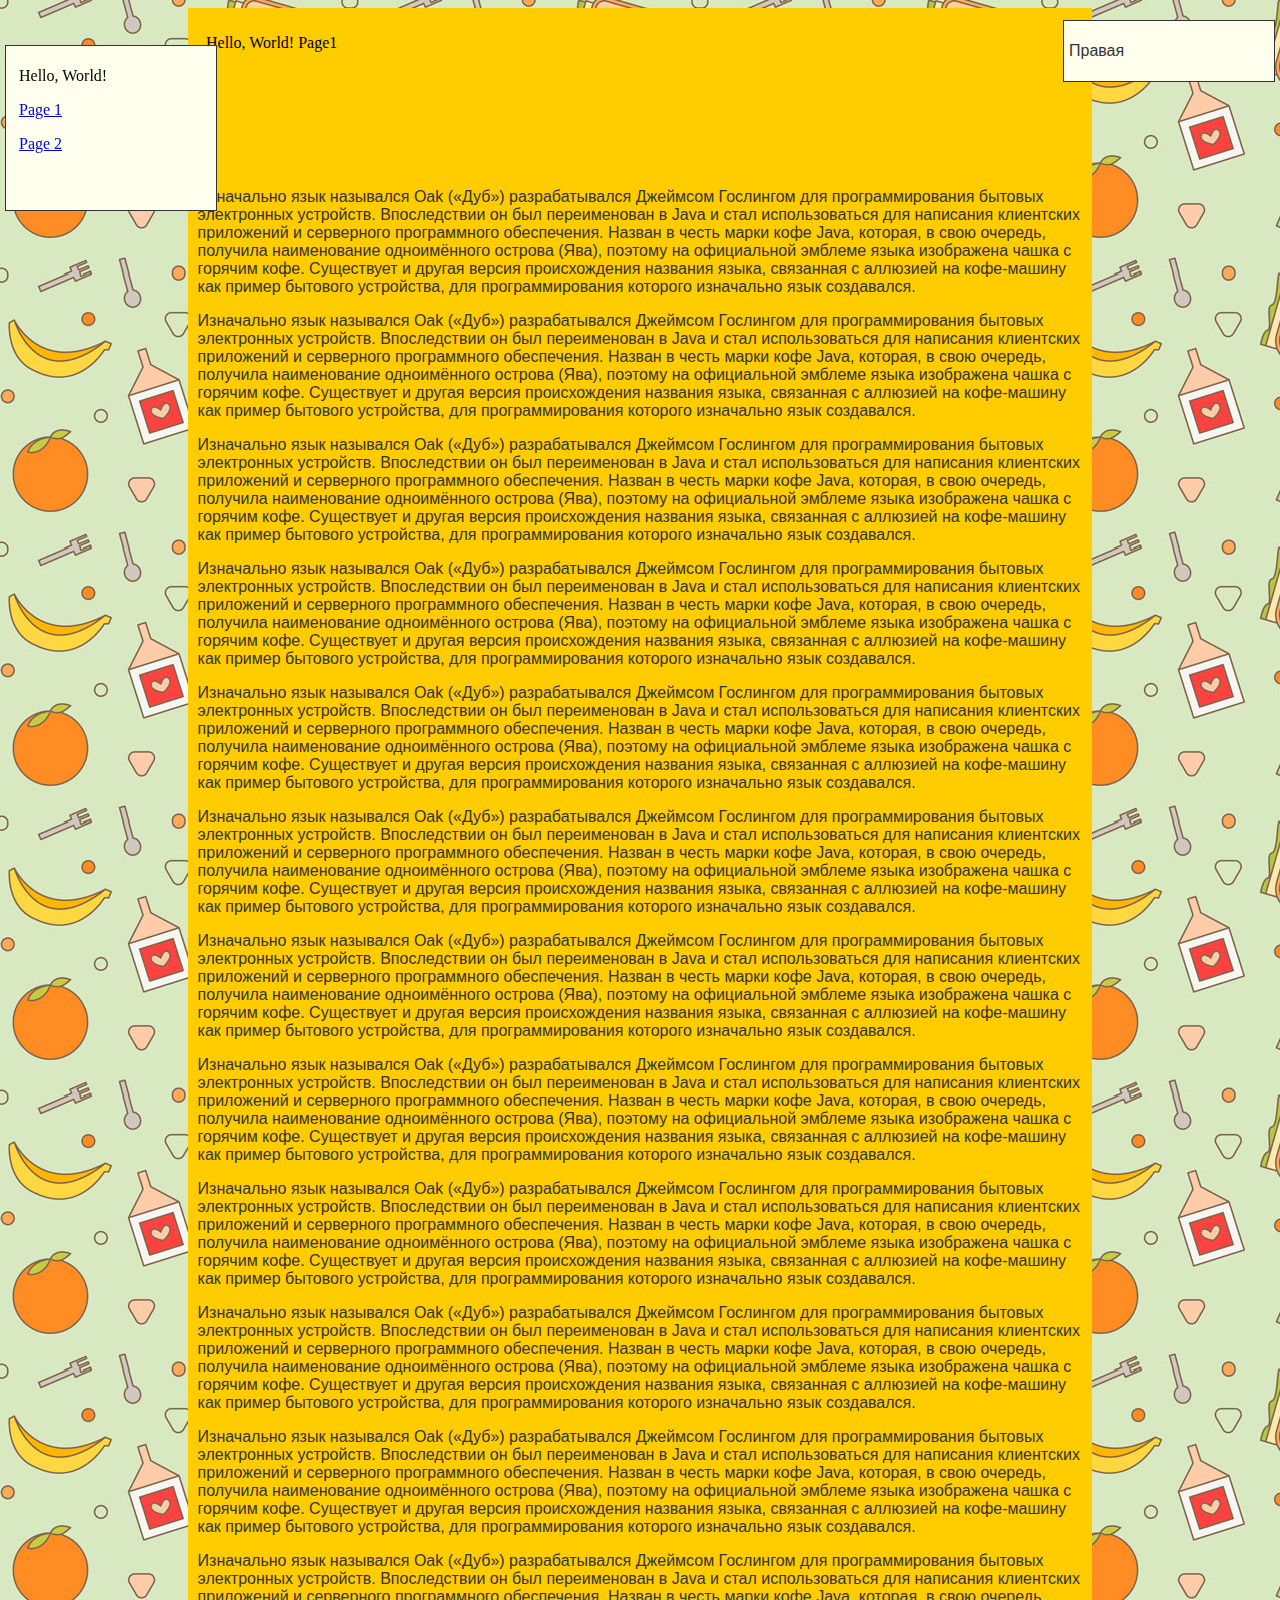
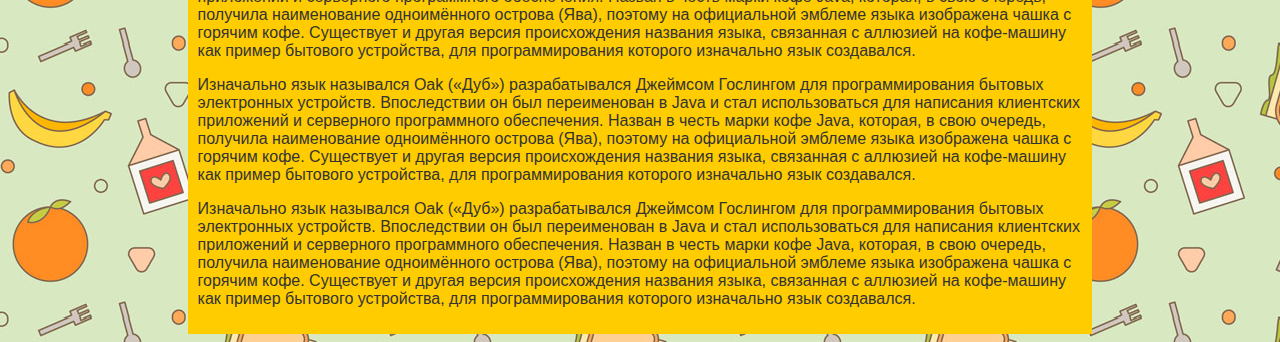
==== web/index.html @ 25298018 "menu" ====
<!DOCTYPE html>
<html lang="ru">
<head>
    <meta charset="utf-8">
    <title>3 колонки</title>
    <link rel="stylesheet" href="main.css">
</head>
<body>

<div class="column-left">
    <iframe src="menu.html" frameborder="0" >
        Ваш браузер не поддерживает встроенные фреймы!
    </iframe>
</div>

<div class="column-right">
    <p> Правая</p>
</div>

<div class="column-center">
    <iframe src="page1.html" frameborder="0" >
        Ваш браузер не поддерживает встроенные фреймы!
    </iframe>
    <p>Изначально язык назывался Oak («Дуб») разрабатывался Джеймсом Гослингом для программирования бытовых электронных
        устройств. Впоследствии он был переименован в Java и стал использоваться для написания клиентских приложений и
        серверного программного обеспечения. Назван в честь марки кофе Java, которая, в свою очередь, получила
        наименование одноимённого острова (Ява), поэтому на официальной эмблеме языка изображена чашка с горячим кофе.
        Существует и другая версия происхождения названия языка, связанная с аллюзией на кофе-машину как пример бытового
        устройства, для программирования которого изначально язык создавался.</p>
    <p>Изначально язык назывался Oak («Дуб») разрабатывался Джеймсом Гослингом для программирования бытовых электронных
        устройств. Впоследствии он был переименован в Java и стал использоваться для написания клиентских приложений и
        серверного программного обеспечения. Назван в честь марки кофе Java, которая, в свою очередь, получила
        наименование одноимённого острова (Ява), поэтому на официальной эмблеме языка изображена чашка с горячим кофе.
        Существует и другая версия происхождения названия языка, связанная с аллюзией на кофе-машину как пример бытового
        устройства, для программирования которого изначально язык создавался.</p>
    <p>Изначально язык назывался Oak («Дуб») разрабатывался Джеймсом Гослингом для программирования бытовых электронных
        устройств. Впоследствии он был переименован в Java и стал использоваться для написания клиентских приложений и
        серверного программного обеспечения. Назван в честь марки кофе Java, которая, в свою очередь, получила
        наименование одноимённого острова (Ява), поэтому на официальной эмблеме языка изображена чашка с горячим кофе.
        Существует и другая версия происхождения названия языка, связанная с аллюзией на кофе-машину как пример бытового
        устройства, для программирования которого изначально язык создавался.</p>
    <p>Изначально язык назывался Oak («Дуб») разрабатывался Джеймсом Гослингом для программирования бытовых электронных
        устройств. Впоследствии он был переименован в Java и стал использоваться для написания клиентских приложений и
        серверного программного обеспечения. Назван в честь марки кофе Java, которая, в свою очередь, получила
        наименование одноимённого острова (Ява), поэтому на официальной эмблеме языка изображена чашка с горячим кофе.
        Существует и другая версия происхождения названия языка, связанная с аллюзией на кофе-машину как пример бытового
        устройства, для программирования которого изначально язык создавался.</p>
    <p>Изначально язык назывался Oak («Дуб») разрабатывался Джеймсом Гослингом для программирования бытовых электронных
        устройств. Впоследствии он был переименован в Java и стал использоваться для написания клиентских приложений и
        серверного программного обеспечения. Назван в честь марки кофе Java, которая, в свою очередь, получила
        наименование одноимённого острова (Ява), поэтому на официальной эмблеме языка изображена чашка с горячим кофе.
        Существует и другая версия происхождения названия языка, связанная с аллюзией на кофе-машину как пример бытового
        устройства, для программирования которого изначально язык создавался.</p>
    <p>Изначально язык назывался Oak («Дуб») разрабатывался Джеймсом Гослингом для программирования бытовых электронных
        устройств. Впоследствии он был переименован в Java и стал использоваться для написания клиентских приложений и
        серверного программного обеспечения. Назван в честь марки кофе Java, которая, в свою очередь, получила
        наименование одноимённого острова (Ява), поэтому на официальной эмблеме языка изображена чашка с горячим кофе.
        Существует и другая версия происхождения названия языка, связанная с аллюзией на кофе-машину как пример бытового
        устройства, для программирования которого изначально язык создавался.</p>
    <p>Изначально язык назывался Oak («Дуб») разрабатывался Джеймсом Гослингом для программирования бытовых электронных
        устройств. Впоследствии он был переименован в Java и стал использоваться для написания клиентских приложений и
        серверного программного обеспечения. Назван в честь марки кофе Java, которая, в свою очередь, получила
        наименование одноимённого острова (Ява), поэтому на официальной эмблеме языка изображена чашка с горячим кофе.
        Существует и другая версия происхождения названия языка, связанная с аллюзией на кофе-машину как пример бытового
        устройства, для программирования которого изначально язык создавался.</p>
    <p>Изначально язык назывался Oak («Дуб») разрабатывался Джеймсом Гослингом для программирования бытовых электронных
        устройств. Впоследствии он был переименован в Java и стал использоваться для написания клиентских приложений и
        серверного программного обеспечения. Назван в честь марки кофе Java, которая, в свою очередь, получила
        наименование одноимённого острова (Ява), поэтому на официальной эмблеме языка изображена чашка с горячим кофе.
        Существует и другая версия происхождения названия языка, связанная с аллюзией на кофе-машину как пример бытового
        устройства, для программирования которого изначально язык создавался.</p>
    <p>Изначально язык назывался Oak («Дуб») разрабатывался Джеймсом Гослингом для программирования бытовых электронных
        устройств. Впоследствии он был переименован в Java и стал использоваться для написания клиентских приложений и
        серверного программного обеспечения. Назван в честь марки кофе Java, которая, в свою очередь, получила
        наименование одноимённого острова (Ява), поэтому на официальной эмблеме языка изображена чашка с горячим кофе.
        Существует и другая версия происхождения названия языка, связанная с аллюзией на кофе-машину как пример бытового
        устройства, для программирования которого изначально язык создавался.</p>
    <p>Изначально язык назывался Oak («Дуб») разрабатывался Джеймсом Гослингом для программирования бытовых электронных
        устройств. Впоследствии он был переименован в Java и стал использоваться для написания клиентских приложений и
        серверного программного обеспечения. Назван в честь марки кофе Java, которая, в свою очередь, получила
        наименование одноимённого острова (Ява), поэтому на официальной эмблеме языка изображена чашка с горячим кофе.
        Существует и другая версия происхождения названия языка, связанная с аллюзией на кофе-машину как пример бытового
        устройства, для программирования которого изначально язык создавался.</p>
    <p>Изначально язык назывался Oak («Дуб») разрабатывался Джеймсом Гослингом для программирования бытовых электронных
        устройств. Впоследствии он был переименован в Java и стал использоваться для написания клиентских приложений и
        серверного программного обеспечения. Назван в честь марки кофе Java, которая, в свою очередь, получила
        наименование одноимённого острова (Ява), поэтому на официальной эмблеме языка изображена чашка с горячим кофе.
        Существует и другая версия происхождения названия языка, связанная с аллюзией на кофе-машину как пример бытового
        устройства, для программирования которого изначально язык создавался.</p>
    <p>Изначально язык назывался Oak («Дуб») разрабатывался Джеймсом Гослингом для программирования бытовых электронных
        устройств. Впоследствии он был переименован в Java и стал использоваться для написания клиентских приложений и
        серверного программного обеспечения. Назван в честь марки кофе Java, которая, в свою очередь, получила
        наименование одноимённого острова (Ява), поэтому на официальной эмблеме языка изображена чашка с горячим кофе.
        Существует и другая версия происхождения названия языка, связанная с аллюзией на кофе-машину как пример бытового
        устройства, для программирования которого изначально язык создавался.</p>
    <p>Изначально язык назывался Oak («Дуб») разрабатывался Джеймсом Гослингом для программирования бытовых электронных
        устройств. Впоследствии он был переименован в Java и стал использоваться для написания клиентских приложений и
        серверного программного обеспечения. Назван в честь марки кофе Java, которая, в свою очередь, получила
        наименование одноимённого острова (Ява), поэтому на официальной эмблеме языка изображена чашка с горячим кофе.
        Существует и другая версия происхождения названия языка, связанная с аллюзией на кофе-машину как пример бытового
        устройства, для программирования которого изначально язык создавался.</p>
    <p>Изначально язык назывался Oak («Дуб») разрабатывался Джеймсом Гослингом для программирования бытовых электронных
        устройств. Впоследствии он был переименован в Java и стал использоваться для написания клиентских приложений и
        серверного программного обеспечения. Назван в честь марки кофе Java, которая, в свою очередь, получила
        наименование одноимённого острова (Ява), поэтому на официальной эмблеме языка изображена чашка с горячим кофе.
        Существует и другая версия происхождения названия языка, связанная с аллюзией на кофе-машину как пример бытового
        устройства, для программирования которого изначально язык создавался.</p>
</div>

</div>
</body>
</html>
---- web/main.css ----
body {
    font-family: Arial;
    background: url("img/background.jpg") repeat ;
    /*background: rgba(255, 0, 0, 0.5);*/
    color: #333;

}



#header { /* Верхний блок */
    background: #0080c0; /* Цвет фона */
    height: 100px;
    padding: 5px; /* Поля вокруг текста */
}

.column-left {
    position: fixed; /* Фиксированное положение */
    width: 15%;
    min-width: 200px;
    left: 5px; /* Расстояние от правого края окна браузера */
    top: 5%; /* Расстояние сверху */
    padding: 5px; /* Поля вокруг текста */
    background: #ffe; /* Цвет фона */
    border: 1px solid #333; /* Параметры рамки */
}
.column-right {
    position: fixed; /* Фиксированное положение */
    width: 15%;
    min-width: 200px;
    right: 5px; /* Расстояние от правого края окна браузера */
    top: 20px; /* Расстояние сверху */
    padding: 5px; /* Поля вокруг текста */
    background: #ffe; /* Цвет фона */
    border: 1px solid #333; /* Параметры рамки */
}
.column-center {
    width: 70%; /* Ширина элемента в пикселах */
    padding: 10px; /* Поля вокруг текста */
    margin: auto; /* Выравниваем по центру */
    background: #fc0; /* Цвет фона */
}
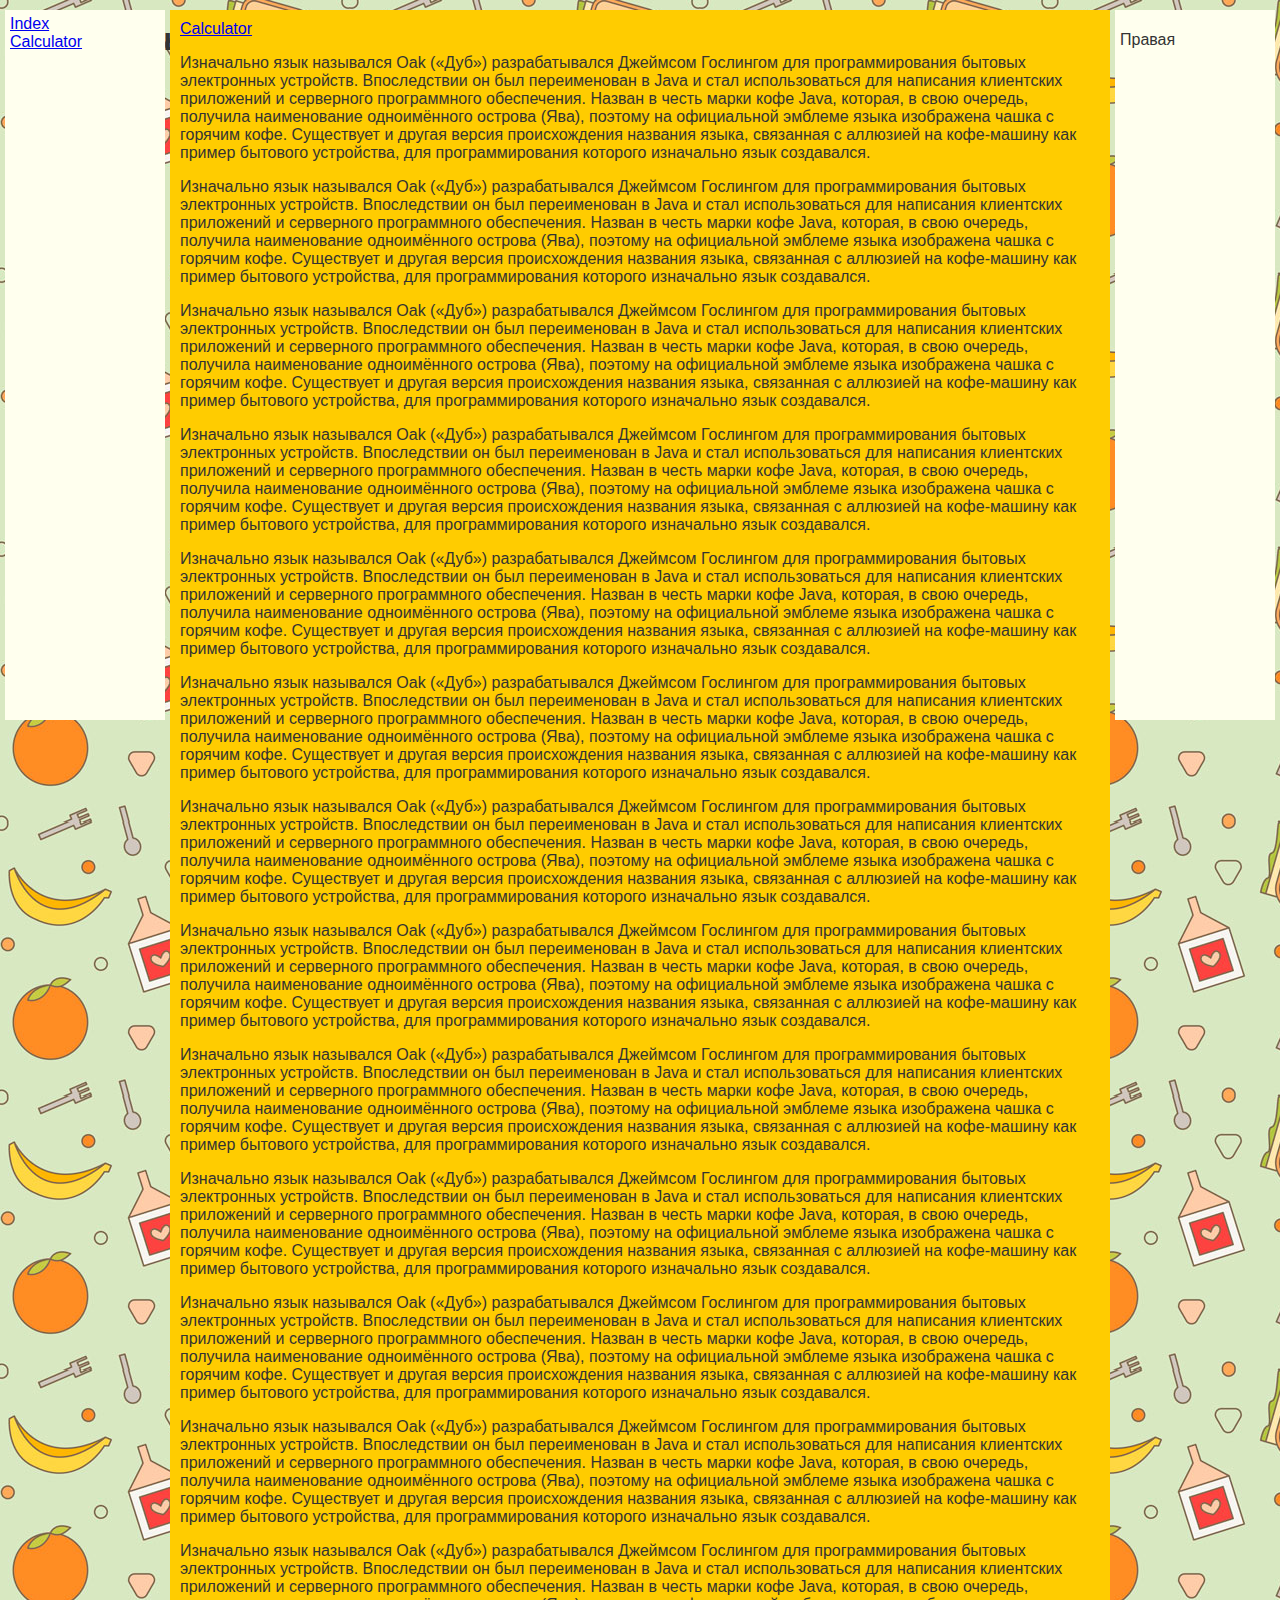
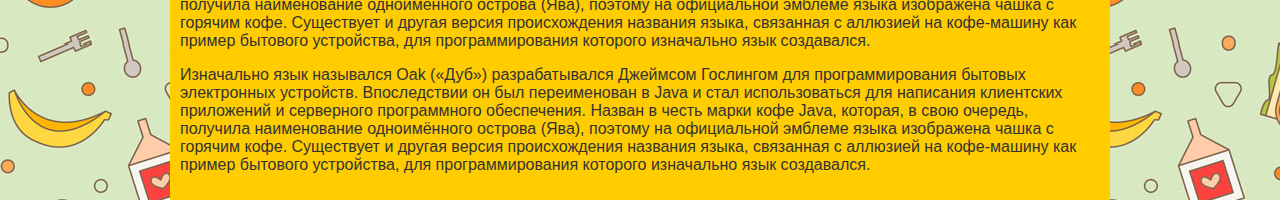
==== commit 2b959eeb: "web" ====
--- a/web/index.html
+++ b/web/index.html
@@ -7,10 +7,24 @@
 </head>
 <body>
 
+<header>
+    <h1>Персональный сайт Кристины Ветровой</h1>
+  </header>
+
 <div class="column-left">
-    <iframe src="menu.html" frameborder="0" >
-        Ваш браузер не поддерживает встроенные фреймы!
-    </iframe>
+
+<nav>
+    <ul class="menu-left">
+        <li>
+            <a href="index.html">Index</a> 
+        </li>
+       <li>
+            <a href="calculation.html">Calculator</a>
+        </li>
+    
+    </ul>
+</nav>
+    
 </div>
 
 <div class="column-right">
@@ -18,9 +32,7 @@
 </div>
 
 <div class="column-center">
-    <iframe src="page1.html" frameborder="0" >
-        Ваш браузер не поддерживает встроенные фреймы!
-    </iframe>
+     <a href="calculation.html">Calculator</a>
     <p>Изначально язык назывался Oak («Дуб») разрабатывался Джеймсом Гослингом для программирования бытовых электронных
         устройств. Впоследствии он был переименован в Java и стал использоваться для написания клиентских приложений и
         серверного программного обеспечения. Назван в честь марки кофе Java, которая, в свою очередь, получила
@@ -107,6 +119,6 @@
         устройства, для программирования которого изначально язык создавался.</p>
 </div>
 
-</div>
+
 </body>
 </html>--- a/web/main.css
+++ b/web/main.css
@@ -7,36 +7,56 @@
 }
 
 
+.menu-left {
+    list-style: none;
+    margin: 0;
+    padding-left: 0;
+
+}
+
+nav {
+    display: block;
+    width: 60px;
+    
+}
+
+
 
 #header { /* Верхний блок */
     background: #0080c0; /* Цвет фона */
     height: 100px;
+
     padding: 5px; /* Поля вокруг текста */
 }
 
 .column-left {
     position: fixed; /* Фиксированное положение */
-    width: 15%;
-    min-width: 200px;
+    width: 150px;
+    height: 700px;
+    /*min-width: 100px;*/
     left: 5px; /* Расстояние от правого края окна браузера */
-    top: 5%; /* Расстояние сверху */
+    top: 10px; /* Расстояние сверху */
     padding: 5px; /* Поля вокруг текста */
     background: #ffe; /* Цвет фона */
-    border: 1px solid #333; /* Параметры рамки */
+   
 }
 .column-right {
     position: fixed; /* Фиксированное положение */
-    width: 15%;
-    min-width: 200px;
+    width: 150px;
+    height: 700px;
+    /*min-width: 100px;*/
     right: 5px; /* Расстояние от правого края окна браузера */
-    top: 20px; /* Расстояние сверху */
+    top: 10px; /* Расстояние сверху */
     padding: 5px; /* Поля вокруг текста */
     background: #ffe; /* Цвет фона */
-    border: 1px solid #333; /* Параметры рамки */
+    
 }
 .column-center {
-    width: 70%; /* Ширина элемента в пикселах */
+    position: absolute;
+    width: auto; /* Ширина элемента в пикселах */
+    left: 170px; /* Расстояние от правого края окна браузера */
+    right: 170px; /* Расстояние от правого края окна браузера */
+    top: 10px; /* Расстояние сверху */
     padding: 10px; /* Поля вокруг текста */
-    margin: auto; /* Выравниваем по центру */
     background: #fc0; /* Цвет фона */
 }
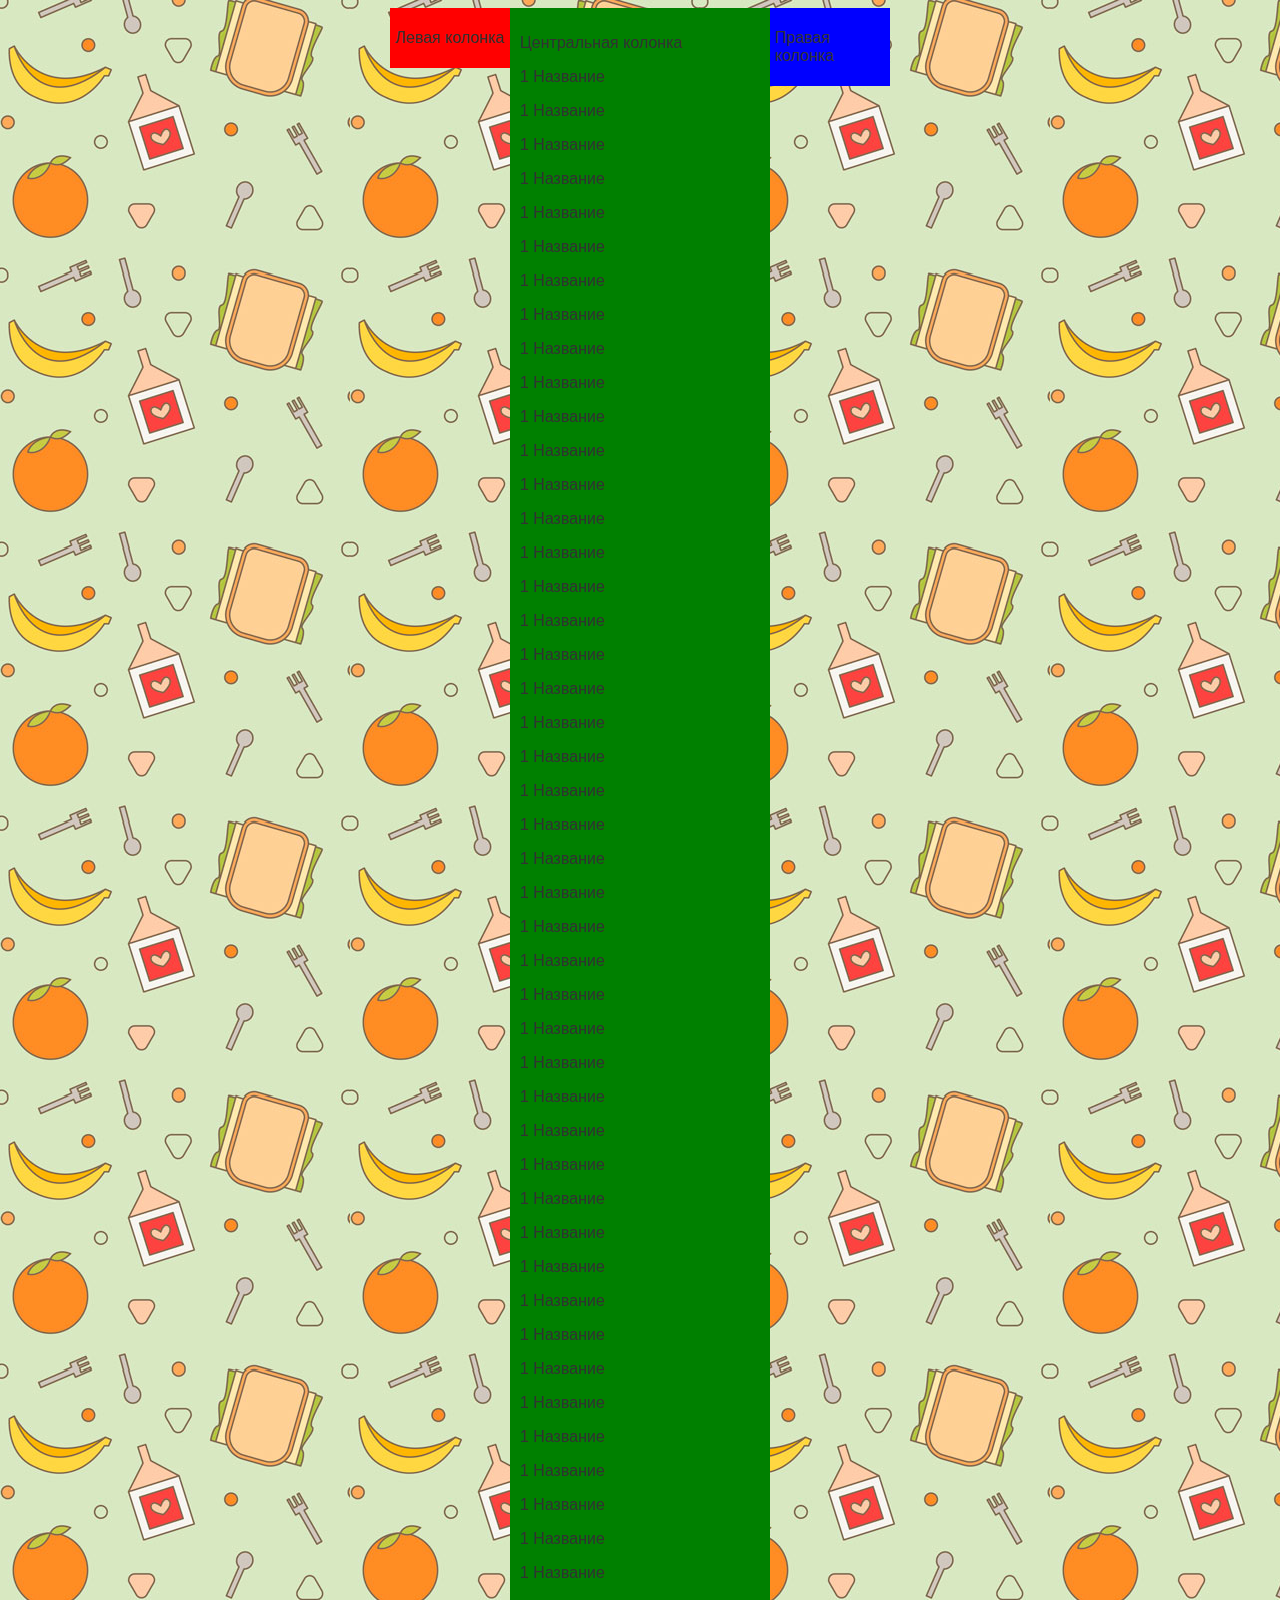
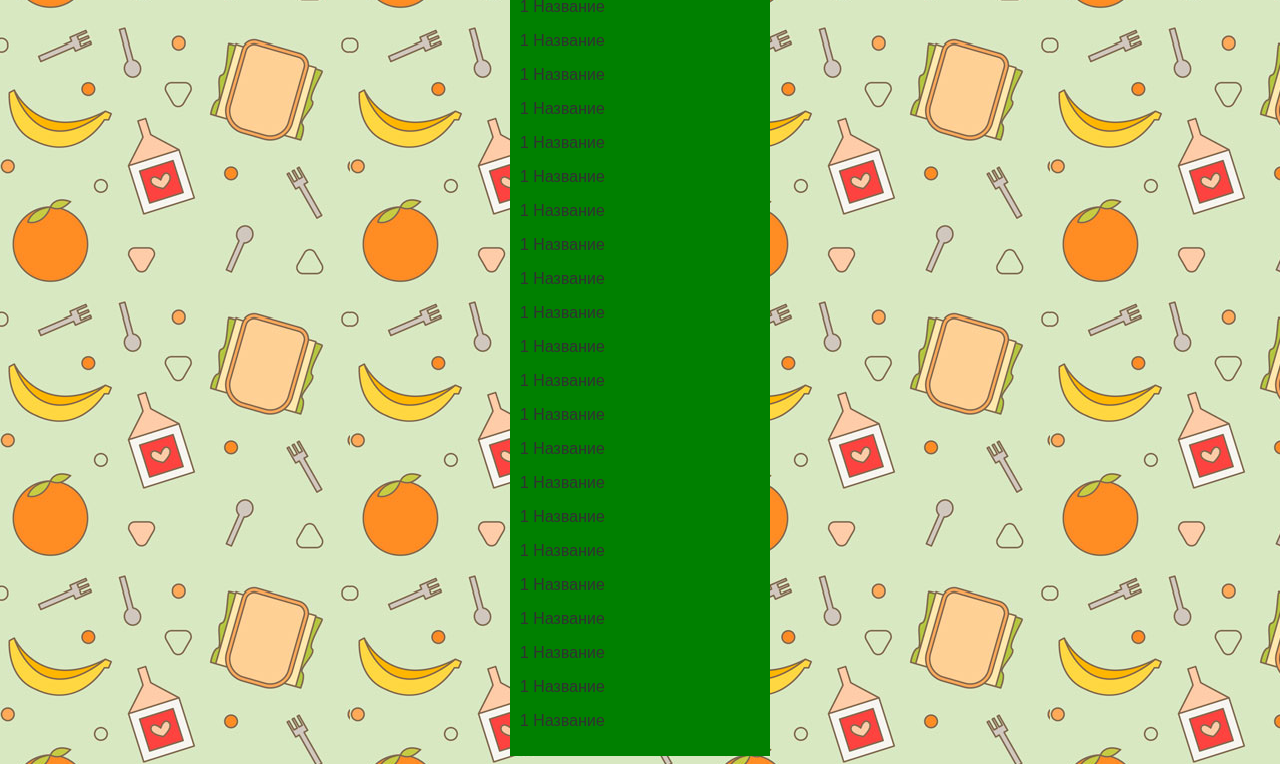
==== commit 8ad209b0: "web" ====
--- a/web/index.html
+++ b/web/index.html
@@ -5,120 +5,85 @@
     <title>3 колонки</title>
     <link rel="stylesheet" href="main.css">
 </head>
-<body>
+    <body>
+        <div id="container">
 
-<header>
-    <h1>Персональный сайт Кристины Ветровой</h1>
-  </header>
-
-<div class="column-left">
-
-<nav>
-    <ul class="menu-left">
-        <li>
-            <a href="index.html">Index</a> 
-        </li>
-       <li>
-            <a href="calculation.html">Calculator</a>
-        </li>
-    
-    </ul>
-</nav>
-    
-</div>
-
-<div class="column-right">
-    <p> Правая</p>
-</div>
-
-<div class="column-center">
-     <a href="calculation.html">Calculator</a>
-    <p>Изначально язык назывался Oak («Дуб») разрабатывался Джеймсом Гослингом для программирования бытовых электронных
-        устройств. Впоследствии он был переименован в Java и стал использоваться для написания клиентских приложений и
-        серверного программного обеспечения. Назван в честь марки кофе Java, которая, в свою очередь, получила
-        наименование одноимённого острова (Ява), поэтому на официальной эмблеме языка изображена чашка с горячим кофе.
-        Существует и другая версия происхождения названия языка, связанная с аллюзией на кофе-машину как пример бытового
-        устройства, для программирования которого изначально язык создавался.</p>
-    <p>Изначально язык назывался Oak («Дуб») разрабатывался Джеймсом Гослингом для программирования бытовых электронных
-        устройств. Впоследствии он был переименован в Java и стал использоваться для написания клиентских приложений и
-        серверного программного обеспечения. Назван в честь марки кофе Java, которая, в свою очередь, получила
-        наименование одноимённого острова (Ява), поэтому на официальной эмблеме языка изображена чашка с горячим кофе.
-        Существует и другая версия происхождения названия языка, связанная с аллюзией на кофе-машину как пример бытового
-        устройства, для программирования которого изначально язык создавался.</p>
-    <p>Изначально язык назывался Oak («Дуб») разрабатывался Джеймсом Гослингом для программирования бытовых электронных
-        устройств. Впоследствии он был переименован в Java и стал использоваться для написания клиентских приложений и
-        серверного программного обеспечения. Назван в честь марки кофе Java, которая, в свою очередь, получила
-        наименование одноимённого острова (Ява), поэтому на официальной эмблеме языка изображена чашка с горячим кофе.
-        Существует и другая версия происхождения названия языка, связанная с аллюзией на кофе-машину как пример бытового
-        устройства, для программирования которого изначально язык создавался.</p>
-    <p>Изначально язык назывался Oak («Дуб») разрабатывался Джеймсом Гослингом для программирования бытовых электронных
-        устройств. Впоследствии он был переименован в Java и стал использоваться для написания клиентских приложений и
-        серверного программного обеспечения. Назван в честь марки кофе Java, которая, в свою очередь, получила
-        наименование одноимённого острова (Ява), поэтому на официальной эмблеме языка изображена чашка с горячим кофе.
-        Существует и другая версия происхождения названия языка, связанная с аллюзией на кофе-машину как пример бытового
-        устройства, для программирования которого изначально язык создавался.</p>
-    <p>Изначально язык назывался Oak («Дуб») разрабатывался Джеймсом Гослингом для программирования бытовых электронных
-        устройств. Впоследствии он был переименован в Java и стал использоваться для написания клиентских приложений и
-        серверного программного обеспечения. Назван в честь марки кофе Java, которая, в свою очередь, получила
-        наименование одноимённого острова (Ява), поэтому на официальной эмблеме языка изображена чашка с горячим кофе.
-        Существует и другая версия происхождения названия языка, связанная с аллюзией на кофе-машину как пример бытового
-        устройства, для программирования которого изначально язык создавался.</p>
-    <p>Изначально язык назывался Oak («Дуб») разрабатывался Джеймсом Гослингом для программирования бытовых электронных
-        устройств. Впоследствии он был переименован в Java и стал использоваться для написания клиентских приложений и
-        серверного программного обеспечения. Назван в честь марки кофе Java, которая, в свою очередь, получила
-        наименование одноимённого острова (Ява), поэтому на официальной эмблеме языка изображена чашка с горячим кофе.
-        Существует и другая версия происхождения названия языка, связанная с аллюзией на кофе-машину как пример бытового
-        устройства, для программирования которого изначально язык создавался.</p>
-    <p>Изначально язык назывался Oak («Дуб») разрабатывался Джеймсом Гослингом для программирования бытовых электронных
-        устройств. Впоследствии он был переименован в Java и стал использоваться для написания клиентских приложений и
-        серверного программного обеспечения. Назван в честь марки кофе Java, которая, в свою очередь, получила
-        наименование одноимённого острова (Ява), поэтому на официальной эмблеме языка изображена чашка с горячим кофе.
-        Существует и другая версия происхождения названия языка, связанная с аллюзией на кофе-машину как пример бытового
-        устройства, для программирования которого изначально язык создавался.</p>
-    <p>Изначально язык назывался Oak («Дуб») разрабатывался Джеймсом Гослингом для программирования бытовых электронных
-        устройств. Впоследствии он был переименован в Java и стал использоваться для написания клиентских приложений и
-        серверного программного обеспечения. Назван в честь марки кофе Java, которая, в свою очередь, получила
-        наименование одноимённого острова (Ява), поэтому на официальной эмблеме языка изображена чашка с горячим кофе.
-        Существует и другая версия происхождения названия языка, связанная с аллюзией на кофе-машину как пример бытового
-        устройства, для программирования которого изначально язык создавался.</p>
-    <p>Изначально язык назывался Oak («Дуб») разрабатывался Джеймсом Гослингом для программирования бытовых электронных
-        устройств. Впоследствии он был переименован в Java и стал использоваться для написания клиентских приложений и
-        серверного программного обеспечения. Назван в честь марки кофе Java, которая, в свою очередь, получила
-        наименование одноимённого острова (Ява), поэтому на официальной эмблеме языка изображена чашка с горячим кофе.
-        Существует и другая версия происхождения названия языка, связанная с аллюзией на кофе-машину как пример бытового
-        устройства, для программирования которого изначально язык создавался.</p>
-    <p>Изначально язык назывался Oak («Дуб») разрабатывался Джеймсом Гослингом для программирования бытовых электронных
-        устройств. Впоследствии он был переименован в Java и стал использоваться для написания клиентских приложений и
-        серверного программного обеспечения. Назван в честь марки кофе Java, которая, в свою очередь, получила
-        наименование одноимённого острова (Ява), поэтому на официальной эмблеме языка изображена чашка с горячим кофе.
-        Существует и другая версия происхождения названия языка, связанная с аллюзией на кофе-машину как пример бытового
-        устройства, для программирования которого изначально язык создавался.</p>
-    <p>Изначально язык назывался Oak («Дуб») разрабатывался Джеймсом Гослингом для программирования бытовых электронных
-        устройств. Впоследствии он был переименован в Java и стал использоваться для написания клиентских приложений и
-        серверного программного обеспечения. Назван в честь марки кофе Java, которая, в свою очередь, получила
-        наименование одноимённого острова (Ява), поэтому на официальной эмблеме языка изображена чашка с горячим кофе.
-        Существует и другая версия происхождения названия языка, связанная с аллюзией на кофе-машину как пример бытового
-        устройства, для программирования которого изначально язык создавался.</p>
-    <p>Изначально язык назывался Oak («Дуб») разрабатывался Джеймсом Гослингом для программирования бытовых электронных
-        устройств. Впоследствии он был переименован в Java и стал использоваться для написания клиентских приложений и
-        серверного программного обеспечения. Назван в честь марки кофе Java, которая, в свою очередь, получила
-        наименование одноимённого острова (Ява), поэтому на официальной эмблеме языка изображена чашка с горячим кофе.
-        Существует и другая версия происхождения названия языка, связанная с аллюзией на кофе-машину как пример бытового
-        устройства, для программирования которого изначально язык создавался.</p>
-    <p>Изначально язык назывался Oak («Дуб») разрабатывался Джеймсом Гослингом для программирования бытовых электронных
-        устройств. Впоследствии он был переименован в Java и стал использоваться для написания клиентских приложений и
-        серверного программного обеспечения. Назван в честь марки кофе Java, которая, в свою очередь, получила
-        наименование одноимённого острова (Ява), поэтому на официальной эмблеме языка изображена чашка с горячим кофе.
-        Существует и другая версия происхождения названия языка, связанная с аллюзией на кофе-машину как пример бытового
-        устройства, для программирования которого изначально язык создавался.</p>
-    <p>Изначально язык назывался Oak («Дуб») разрабатывался Джеймсом Гослингом для программирования бытовых электронных
-        устройств. Впоследствии он был переименован в Java и стал использоваться для написания клиентских приложений и
-        серверного программного обеспечения. Назван в честь марки кофе Java, которая, в свою очередь, получила
-        наименование одноимённого острова (Ява), поэтому на официальной эмблеме языка изображена чашка с горячим кофе.
-        Существует и другая версия происхождения названия языка, связанная с аллюзией на кофе-машину как пример бытового
-        устройства, для программирования которого изначально язык создавался.</p>
-</div>
-
-
-</body>
+            <div id="left-column">
+            <p>Левая колонка</p>
+            </div>
+            <div id="right-column">
+            <p>Правая колонка</p>
+            </div>
+            <div id="content">
+                
+                <p>Центральная колонка</p>
+                <p>1   Название</p>
+                <p>1   Название</p>
+                <p>1   Название</p>
+                <p>1   Название</p>
+                <p>1   Название</p>
+                <p>1   Название</p>
+                <p>1   Название</p>
+                <p>1   Название</p>
+                <p>1   Название</p>
+                <p>1   Название</p>
+                <p>1   Название</p>
+                <p>1   Название</p>
+                <p>1   Название</p>
+                <p>1   Название</p>
+                <p>1   Название</p>
+                <p>1   Название</p>
+                <p>1   Название</p>
+                <p>1   Название</p>
+                <p>1   Название</p>
+                <p>1   Название</p>
+                <p>1   Название</p>
+                <p>1   Название</p>
+                <p>1   Название</p>
+                <p>1   Название</p>
+                <p>1   Название</p>
+                <p>1   Название</p>
+                <p>1   Название</p>
+                <p>1   Название</p>
+                <p>1   Название</p>
+                <p>1   Название</p>
+                <p>1   Название</p>
+                <p>1   Название</p>
+                <p>1   Название</p>
+                <p>1   Название</p>
+                <p>1   Название</p>
+                <p>1   Название</p>
+                <p>1   Название</p>
+                <p>1   Название</p>
+                <p>1   Название</p>
+                <p>1   Название</p>
+                <p>1   Название</p>
+                <p>1   Название</p>
+                <p>1   Название</p>
+                <p>1   Название</p>
+                <p>1   Название</p>
+                <p>1   Название</p>
+                <p>1   Название</p>
+                <p>1   Название</p>
+                <p>1   Название</p>
+                <p>1   Название</p>
+                <p>1   Название</p>
+                <p>1   Название</p>
+                <p>1   Название</p>
+                <p>1   Название</p>
+                <p>1   Название</p>
+                <p>1   Название</p>
+                <p>1   Название</p>
+                <p>1   Название</p>
+                <p>1   Название</p>
+                <p>1   Название</p>
+                <p>1   Название</p>
+                <p>1   Название</p>
+                <p>1   Название</p>
+                <p>1   Название</p>
+                <p>1   Название</p>
+                <p>1   Название</p>
+                <p>1   Название</p>
+            </div>
+    </body>
 </html>--- a/web/main.css
+++ b/web/main.css
@@ -7,56 +7,58 @@
 }
 
 
-.menu-left {
-    list-style: none;
-    margin: 0;
-    padding-left: 0;
 
+a { 
+color: #008BCE; /* Цвет ссылок */ 
 }
+   
 
-nav {
-    display: block;
-    width: 60px;
-    
-}
+#container {
+    width: 500px; /* Ширина макета */
+    margin: 0 auto; /* Выравниваем по центру */
+    /*background: #FCE600; /* Цвет колонок */*/
+   }
 
 
 
-#header { /* Верхний блок */
-    background: #0080c0; /* Цвет фона */
-    height: 100px;
 
-    padding: 5px; /* Поля вокруг текста */
+#header { 
+    font-size: 2.2em; /* Размер текста */
+    text-align: center; /* Выравнивание по центру */
+    padding: 5px; /* Отступы вокруг текста */
+    background: #D71920; /* Цвет фона шапки */
+   }
+
+#left-column {
+    position: fixed;
+    float: left; 
+    background: red;
+    width: 110px; 
+    padding: 5px;
+   }
+
+#right-column{
+   
+    float: right; 
+    background: blue;
+    width: 110px; 
+    padding: 5px;
+   }
+
+ #content {
+    background: green;
+    margin: 0 120px; /* Ширина колонок */
+    padding: 10px;
+   }
+
+
+
+h2 { 
+    margin: 0 0 1em; 
 }
 
-.column-left {
-    position: fixed; /* Фиксированное положение */
-    width: 150px;
-    height: 700px;
-    /*min-width: 100px;*/
-    left: 5px; /* Расстояние от правого края окна браузера */
-    top: 10px; /* Расстояние сверху */
-    padding: 5px; /* Поля вокруг текста */
-    background: #ffe; /* Цвет фона */
-   
-}
-.column-right {
-    position: fixed; /* Фиксированное положение */
-    width: 150px;
-    height: 700px;
-    /*min-width: 100px;*/
-    right: 5px; /* Расстояние от правого края окна браузера */
-    top: 10px; /* Расстояние сверху */
-    padding: 5px; /* Поля вокруг текста */
-    background: #ffe; /* Цвет фона */
-    
-}
-.column-center {
-    position: absolute;
-    width: auto; /* Ширина элемента в пикселах */
-    left: 170px; /* Расстояние от правого края окна браузера */
-    right: 170px; /* Расстояние от правого края окна браузера */
-    top: 10px; /* Расстояние сверху */
-    padding: 10px; /* Поля вокруг текста */
-    background: #fc0; /* Цвет фона */
-}
+   #footer { 
+    clear: both; /* Отменяем действие float */
+    padding: 5px; /* Отступы вокруг текста */
+    background: #D71920; /* Цвет фона подвала */
+   }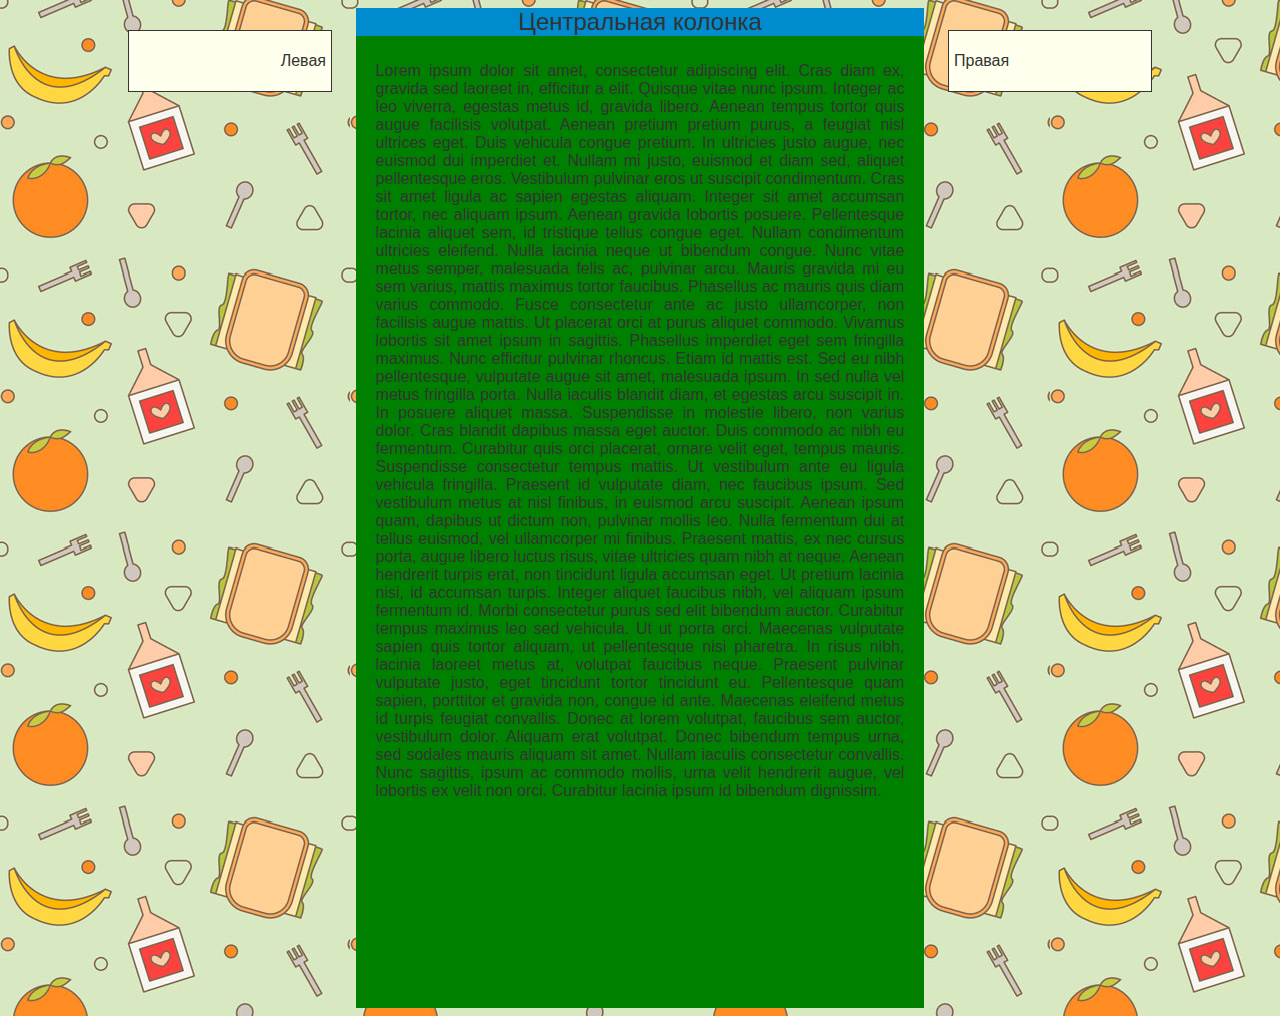
==== commit 11b66dd1: "3 column page" ====
--- a/web/index.html
+++ b/web/index.html
@@ -3,87 +3,78 @@
 <head>
     <meta charset="utf-8">
     <title>3 колонки</title>
-    <link rel="stylesheet" href="main.css">
+    <link rel="stylesheet" href="css/main.css">
 </head>
-    <body>
-        <div id="container">
+<body>
+<div class="container">
+    <div class="content">
+        <header>Центральная колонка</header>
+        <div class="content-text">
+            <p>
+                Lorem ipsum dolor sit amet, consectetur adipiscing elit. Cras diam ex, gravida sed laoreet in, efficitur
+                a
+                elit. Quisque vitae nunc ipsum. Integer ac leo viverra, egestas metus id, gravida libero. Aenean tempus
+                tortor quis augue facilisis volutpat. Aenean pretium pretium purus, a feugiat nisl ultrices eget. Duis
+                vehicula congue pretium. In ultricies justo augue, nec euismod dui imperdiet et. Nullam mi justo,
+                euismod et
+                diam sed, aliquet pellentesque eros. Vestibulum pulvinar eros ut suscipit condimentum. Cras sit amet
+                ligula
+                ac sapien egestas aliquam. Integer sit amet accumsan tortor, nec aliquam ipsum. Aenean gravida lobortis
+                posuere. Pellentesque lacinia aliquet sem, id tristique tellus congue eget. Nullam condimentum ultricies
+                eleifend.
 
-            <div id="left-column">
-            <p>Левая колонка</p>
-            </div>
-            <div id="right-column">
-            <p>Правая колонка</p>
-            </div>
-            <div id="content">
-                
-                <p>Центральная колонка</p>
-                <p>1   Название</p>
-                <p>1   Название</p>
-                <p>1   Название</p>
-                <p>1   Название</p>
-                <p>1   Название</p>
-                <p>1   Название</p>
-                <p>1   Название</p>
-                <p>1   Название</p>
-                <p>1   Название</p>
-                <p>1   Название</p>
-                <p>1   Название</p>
-                <p>1   Название</p>
-                <p>1   Название</p>
-                <p>1   Название</p>
-                <p>1   Название</p>
-                <p>1   Название</p>
-                <p>1   Название</p>
-                <p>1   Название</p>
-                <p>1   Название</p>
-                <p>1   Название</p>
-                <p>1   Название</p>
-                <p>1   Название</p>
-                <p>1   Название</p>
-                <p>1   Название</p>
-                <p>1   Название</p>
-                <p>1   Название</p>
-                <p>1   Название</p>
-                <p>1   Название</p>
-                <p>1   Название</p>
-                <p>1   Название</p>
-                <p>1   Название</p>
-                <p>1   Название</p>
-                <p>1   Название</p>
-                <p>1   Название</p>
-                <p>1   Название</p>
-                <p>1   Название</p>
-                <p>1   Название</p>
-                <p>1   Название</p>
-                <p>1   Название</p>
-                <p>1   Название</p>
-                <p>1   Название</p>
-                <p>1   Название</p>
-                <p>1   Название</p>
-                <p>1   Название</p>
-                <p>1   Название</p>
-                <p>1   Название</p>
-                <p>1   Название</p>
-                <p>1   Название</p>
-                <p>1   Название</p>
-                <p>1   Название</p>
-                <p>1   Название</p>
-                <p>1   Название</p>
-                <p>1   Название</p>
-                <p>1   Название</p>
-                <p>1   Название</p>
-                <p>1   Название</p>
-                <p>1   Название</p>
-                <p>1   Название</p>
-                <p>1   Название</p>
-                <p>1   Название</p>
-                <p>1   Название</p>
-                <p>1   Название</p>
-                <p>1   Название</p>
-                <p>1   Название</p>
-                <p>1   Название</p>
-                <p>1   Название</p>
-                <p>1   Название</p>
-            </div>
-    </body>
+                Nulla lacinia neque ut bibendum congue. Nunc vitae metus semper, malesuada felis ac, pulvinar arcu.
+                Mauris
+                gravida mi eu sem varius, mattis maximus tortor faucibus. Phasellus ac mauris quis diam varius commodo.
+                Fusce consectetur ante ac justo ullamcorper, non facilisis augue mattis. Ut placerat orci at purus
+                aliquet
+                commodo. Vivamus lobortis sit amet ipsum in sagittis. Phasellus imperdiet eget sem fringilla maximus.
+                Nunc
+                efficitur pulvinar rhoncus. Etiam id mattis est.
+
+                Sed eu nibh pellentesque, vulputate augue sit amet, malesuada ipsum. In sed nulla vel metus fringilla
+                porta.
+                Nulla iaculis blandit diam, et egestas arcu suscipit in. In posuere aliquet massa. Suspendisse in
+                molestie
+                libero, non varius dolor. Cras blandit dapibus massa eget auctor. Duis commodo ac nibh eu fermentum.
+                Curabitur quis orci placerat, ornare velit eget, tempus mauris. Suspendisse consectetur tempus mattis.
+                Ut
+                vestibulum ante eu ligula vehicula fringilla. Praesent id vulputate diam, nec faucibus ipsum. Sed
+                vestibulum
+                metus at nisl finibus, in euismod arcu suscipit.
+
+                Aenean ipsum quam, dapibus ut dictum non, pulvinar mollis leo. Nulla fermentum dui at tellus euismod,
+                vel
+                ullamcorper mi finibus. Praesent mattis, ex nec cursus porta, augue libero luctus risus, vitae ultricies
+                quam nibh at neque. Aenean hendrerit turpis erat, non tincidunt ligula accumsan eget. Ut pretium lacinia
+                nisi, id accumsan turpis. Integer aliquet faucibus nibh, vel aliquam ipsum fermentum id. Morbi
+                consectetur
+                purus sed elit bibendum auctor. Curabitur tempus maximus leo sed vehicula. Ut ut porta orci. Maecenas
+                vulputate sapien quis tortor aliquam, ut pellentesque nisi pharetra. In risus nibh, lacinia laoreet
+                metus
+                at, volutpat faucibus neque. Praesent pulvinar vulputate justo, eget tincidunt tortor tincidunt eu.
+                Pellentesque quam sapien, porttitor et gravida non, congue id ante.
+
+                Maecenas eleifend metus id turpis feugiat convallis. Donec at lorem volutpat, faucibus sem auctor,
+                vestibulum dolor. Aliquam erat volutpat. Donec bibendum tempus urna, sed sodales mauris aliquam sit
+                amet.
+                Nullam iaculis consectetur convallis. Nunc sagittis, ipsum ac commodo mollis, urna velit hendrerit
+                augue,
+                vel lobortis ex velit non orci. Curabitur lacinia ipsum id bibendum dignissim.
+            </p>
+        </div>
+    </div>
+    <div class="left-column">
+        <p>
+            Левая
+        </p>
+    </div>
+    <div class="right-column">
+        <p>
+            Правая
+        </p>
+    </div>
+
+</div>
+</body>
 </html>--- a/web/css/main.css
+++ b/web/css/main.css
@@ -0,0 +1,58 @@
+body {
+    font-family: Arial;
+    text-align: center;
+    background: url("../img/background.jpg") repeat;
+    color: #333;
+}
+
+a {
+    color: #008BCE;
+}
+
+.left-column {
+    position: fixed;
+    left: 10%;
+    top: 30px;
+    width: 15%;
+    min-width: 100px;
+    padding: 5px;
+    background: #ffe;
+    border: 1px solid #333;
+    text-align: right;
+}
+
+.right-column {
+    position: fixed;
+    right: 10%;
+    top: 30px;
+    width: 15%;
+    min-width: 100px;
+    padding: 5px;
+    background: #ffe;
+    border: 1px solid #333;
+    text-align: left;
+}
+
+.content {
+    position: inherit;
+    /*right: 26%;*/
+    /*left: 26%;*/
+    margin: auto;
+    width: 45%;
+    height: 1000px;
+    background: green;
+}
+
+.content-text {
+    padding: 10px 20px;
+    text-align: justify;
+}
+
+header {
+    text-align: center;
+    font-size: x-large;
+    background: #008BCE;
+
+}
+
+
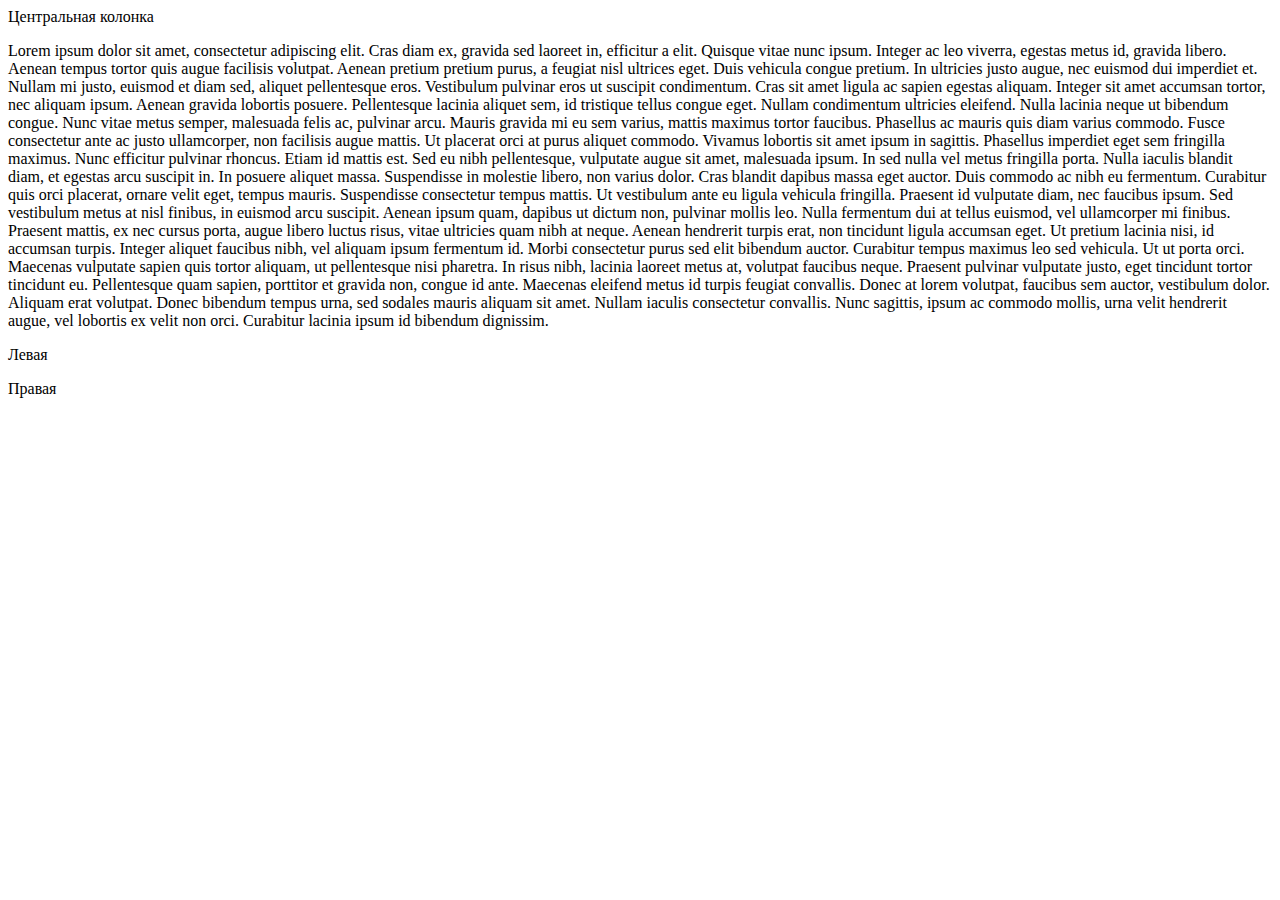
==== commit 7a9d14c5: "404 and index html" ====
--- a/web/index.html
+++ b/web/index.html
@@ -3,7 +3,7 @@
 <head>
     <meta charset="utf-8">
     <title>3 колонки</title>
-    <link rel="stylesheet" href="css/main.css">
+    <link rel="stylesheet" href="/css/main.css">
 </head>
 <body>
 <div class="container">
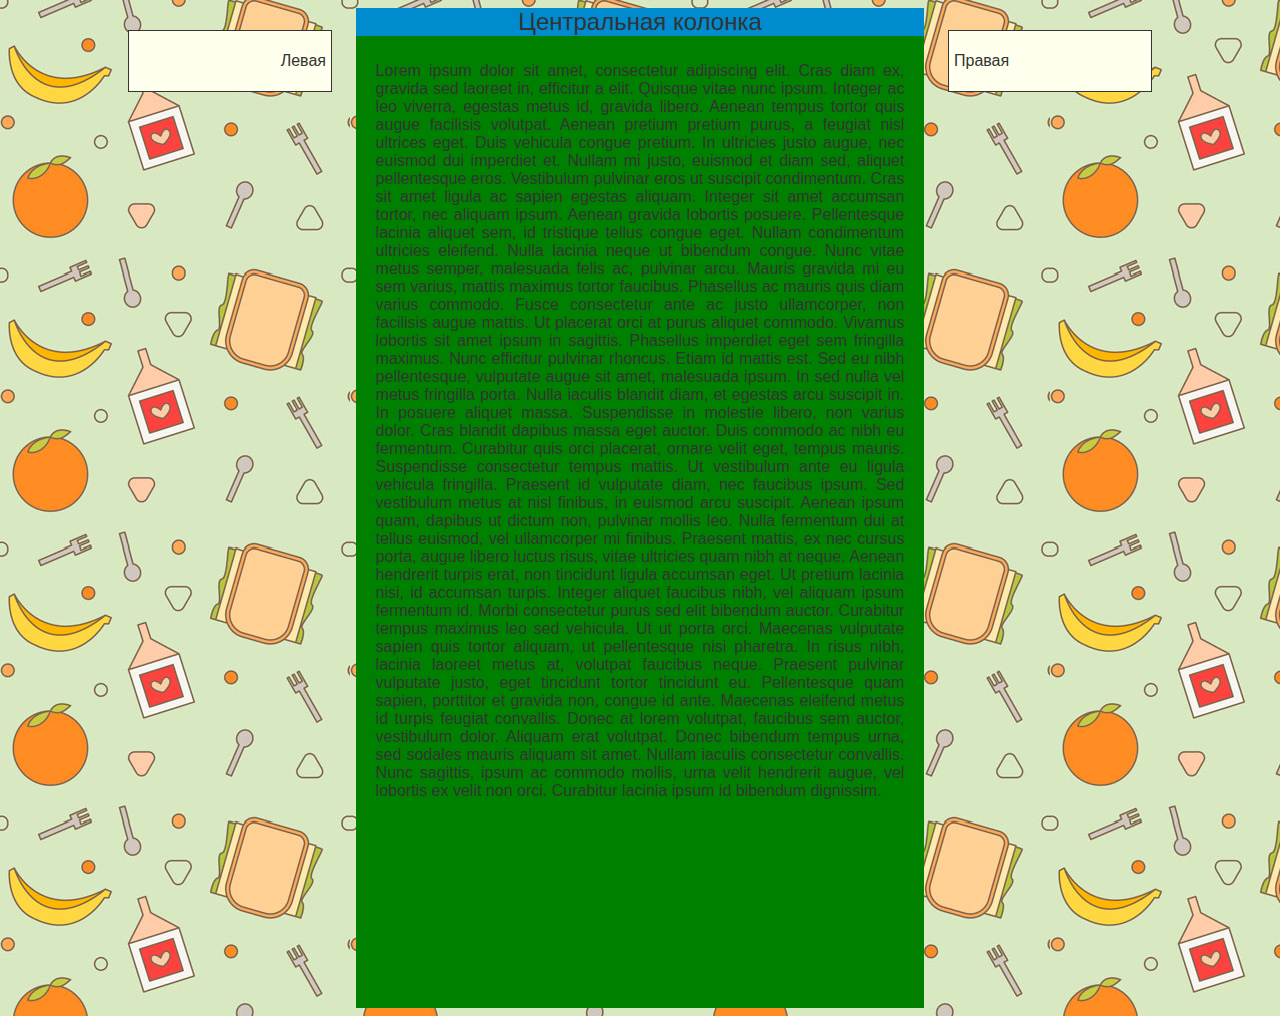
==== commit c98af4e4: "add form calculator" ====
--- a/web/index.html
+++ b/web/index.html
@@ -3,7 +3,7 @@
 <head>
     <meta charset="utf-8">
     <title>3 колонки</title>
-    <link rel="stylesheet" href="/css/main.css">
+    <link rel="stylesheet" href="css/main.css">
 </head>
 <body>
 <div class="container">
--- a/web/css/main.css
+++ b/web/css/main.css
@@ -0,0 +1,63 @@
+body {
+    font-family: Arial;
+    text-align: center;
+    background: url("../img/background.jpg") repeat;
+    color: #333;
+}
+
+a {
+    color: #008BCE;
+}
+
+.left-column {
+    position: fixed;
+    left: 10%;
+    top: 30px;
+    width: 15%;
+    min-width: 100px;
+    padding: 5px;
+    background: #ffe;
+    border: 1px solid #333;
+    text-align: right;
+}
+
+.right-column {
+    position: fixed;
+    right: 10%;
+    top: 30px;
+    width: 15%;
+    min-width: 100px;
+    padding: 5px;
+    background: #ffe;
+    border: 1px solid #333;
+    text-align: left;
+}
+
+.content {
+    position: inherit;
+    /*right: 26%;*/
+    /*left: 26%;*/
+    margin: auto;
+    width: 45%;
+    height: 1000px;
+    background: green;
+}
+
+.content-text {
+    padding: 10px 20px;
+    text-align: justify;
+}
+
+header {
+    text-align: center;
+    font-size: x-large;
+    background: #008BCE;
+
+}
+
+.calc {
+    font-size: x-large;
+    text-align: center;
+}
+
+
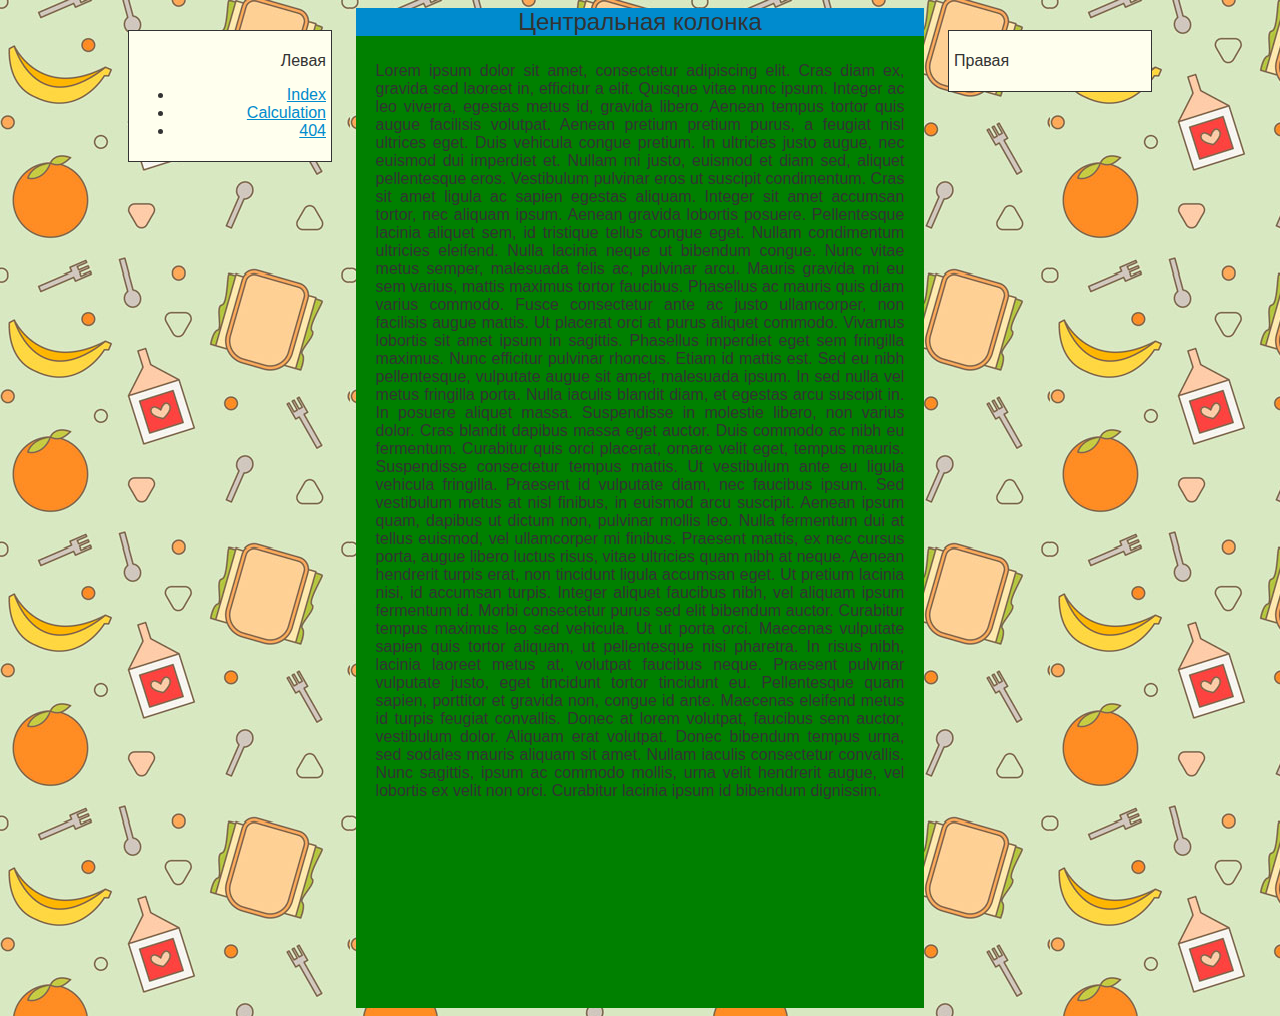
==== commit c83898bd: "add nav" ====
--- a/web/index.html
+++ b/web/index.html
@@ -67,6 +67,13 @@
     <div class="left-column">
         <p>
             Левая
+            <nav>
+                <ul>
+                    <li><a href="index.html">Index</a> </li>
+                    <li><a href="calculation.html">Calculation</a></li>
+                    <li><a href="404.html">404</a></li>
+                </ul>
+            </nav>
         </p>
     </div>
     <div class="right-column">
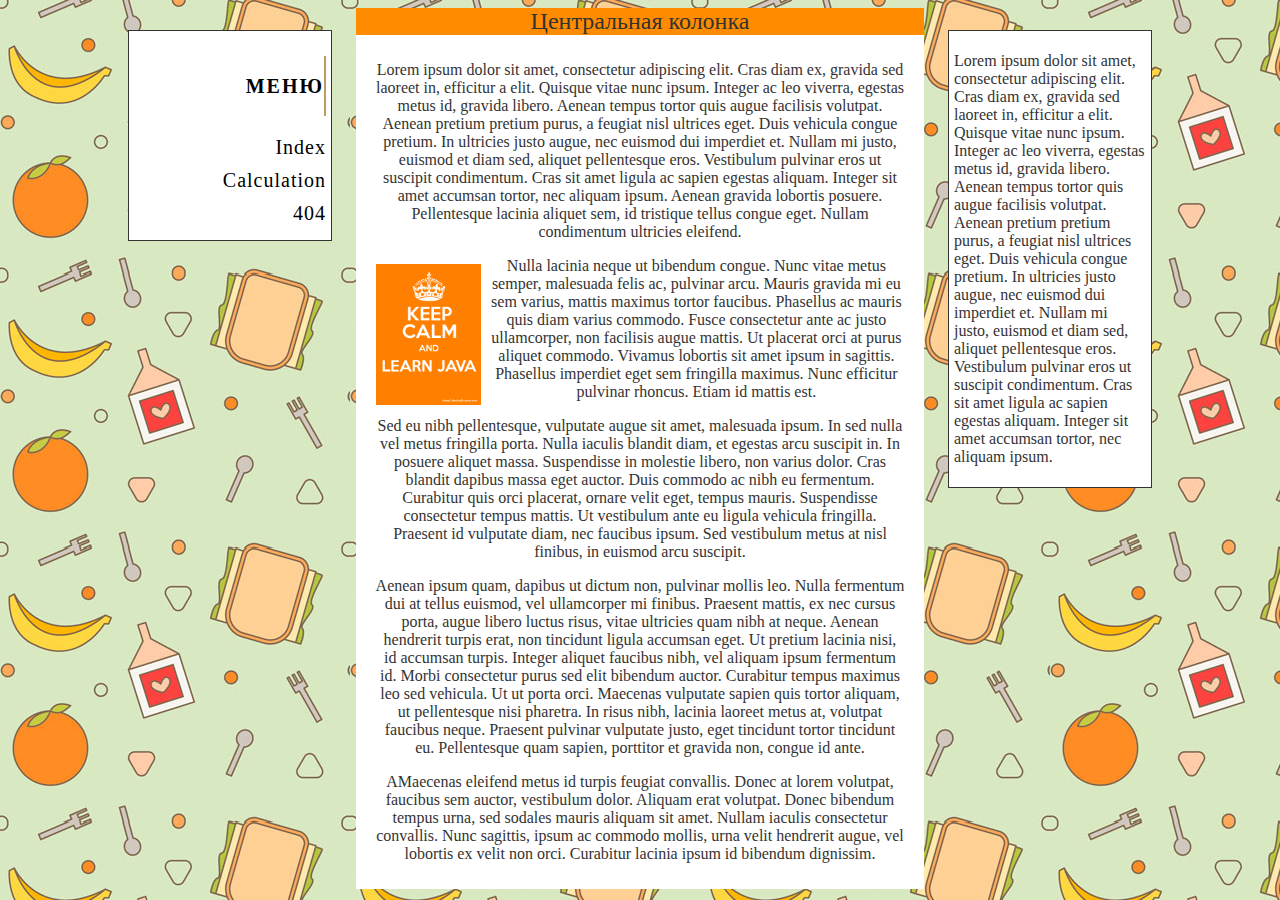
==== commit 4ff2014b: "add some styles to css" ====
--- a/web/index.html
+++ b/web/index.html
@@ -4,12 +4,14 @@
     <meta charset="utf-8">
     <title>3 колонки</title>
     <link rel="stylesheet" href="css/main.css">
+    <link rel="shortcut icon" href="img/favicon.ico" type="image/x-icon">
 </head>
 <body>
 <div class="container">
     <div class="content">
         <header>Центральная колонка</header>
         <div class="content-text">
+            
             <p>
                 Lorem ipsum dolor sit amet, consectetur adipiscing elit. Cras diam ex, gravida sed laoreet in, efficitur
                 a
@@ -21,18 +23,18 @@
                 ligula
                 ac sapien egestas aliquam. Integer sit amet accumsan tortor, nec aliquam ipsum. Aenean gravida lobortis
                 posuere. Pellentesque lacinia aliquet sem, id tristique tellus congue eget. Nullam condimentum ultricies
-                eleifend.
-
-                Nulla lacinia neque ut bibendum congue. Nunc vitae metus semper, malesuada felis ac, pulvinar arcu.
+                eleifend. 
+</p>
+                <p><img src="img/learn-java.png" alt="keep calm and learn java" width="20%" class="leftimg">Nulla lacinia neque ut bibendum congue. Nunc vitae metus semper, malesuada felis ac, pulvinar arcu.
                 Mauris
                 gravida mi eu sem varius, mattis maximus tortor faucibus. Phasellus ac mauris quis diam varius commodo.
                 Fusce consectetur ante ac justo ullamcorper, non facilisis augue mattis. Ut placerat orci at purus
                 aliquet
                 commodo. Vivamus lobortis sit amet ipsum in sagittis. Phasellus imperdiet eget sem fringilla maximus.
                 Nunc
-                efficitur pulvinar rhoncus. Etiam id mattis est.
+                efficitur pulvinar rhoncus. Etiam id mattis est.</p>
 
-                Sed eu nibh pellentesque, vulputate augue sit amet, malesuada ipsum. In sed nulla vel metus fringilla
+                <p>Sed eu nibh pellentesque, vulputate augue sit amet, malesuada ipsum. In sed nulla vel metus fringilla
                 porta.
                 Nulla iaculis blandit diam, et egestas arcu suscipit in. In posuere aliquet massa. Suspendisse in
                 molestie
@@ -41,9 +43,9 @@
                 Ut
                 vestibulum ante eu ligula vehicula fringilla. Praesent id vulputate diam, nec faucibus ipsum. Sed
                 vestibulum
-                metus at nisl finibus, in euismod arcu suscipit.
+                metus at nisl finibus, in euismod arcu suscipit.</p>
 
-                Aenean ipsum quam, dapibus ut dictum non, pulvinar mollis leo. Nulla fermentum dui at tellus euismod,
+               <p>Aenean ipsum quam, dapibus ut dictum non, pulvinar mollis leo. Nulla fermentum dui at tellus euismod,
                 vel
                 ullamcorper mi finibus. Praesent mattis, ex nec cursus porta, augue libero luctus risus, vitae ultricies
                 quam nibh at neque. Aenean hendrerit turpis erat, non tincidunt ligula accumsan eget. Ut pretium lacinia
@@ -53,32 +55,32 @@
                 vulputate sapien quis tortor aliquam, ut pellentesque nisi pharetra. In risus nibh, lacinia laoreet
                 metus
                 at, volutpat faucibus neque. Praesent pulvinar vulputate justo, eget tincidunt tortor tincidunt eu.
-                Pellentesque quam sapien, porttitor et gravida non, congue id ante.
+                Pellentesque quam sapien, porttitor et gravida non, congue id ante.</p>
 
-                Maecenas eleifend metus id turpis feugiat convallis. Donec at lorem volutpat, faucibus sem auctor,
+                 <p>AMaecenas eleifend metus id turpis feugiat convallis. Donec at lorem volutpat, faucibus sem auctor,
                 vestibulum dolor. Aliquam erat volutpat. Donec bibendum tempus urna, sed sodales mauris aliquam sit
                 amet.
                 Nullam iaculis consectetur convallis. Nunc sagittis, ipsum ac commodo mollis, urna velit hendrerit
                 augue,
-                vel lobortis ex velit non orci. Curabitur lacinia ipsum id bibendum dignissim.
+                vel lobortis ex velit non orci. Curabitur lacinia ipsum id bibendum dignissim.</p>
             </p>
         </div>
     </div>
     <div class="left-column">
-        <p>
-            Левая
-            <nav>
+        
+           <h3 class="menu-title">Меню</h3>
+             <nav class="menu">
                 <ul>
                     <li><a href="index.html">Index</a> </li>
                     <li><a href="calculation.html">Calculation</a></li>
                     <li><a href="404.html">404</a></li>
                 </ul>
             </nav>
-        </p>
+        
     </div>
     <div class="right-column">
         <p>
-            Правая
+            Lorem ipsum dolor sit amet, consectetur adipiscing elit. Cras diam ex, gravida sed laoreet in, efficitur a elit. Quisque vitae nunc ipsum. Integer ac leo viverra, egestas metus id, gravida libero. Aenean tempus tortor quis augue facilisis volutpat. Aenean pretium pretium purus, a feugiat nisl ultrices eget. Duis vehicula congue pretium. In ultricies justo augue, nec euismod dui imperdiet et. Nullam mi justo, euismod et diam sed, aliquet pellentesque eros. Vestibulum pulvinar eros ut suscipit condimentum. Cras sit amet ligula ac sapien egestas aliquam. Integer sit amet accumsan tortor, nec aliquam ipsum.
         </p>
     </div>
 
--- a/web/css/main.css
+++ b/web/css/main.css
@@ -1,5 +1,5 @@
 body {
-    font-family: Arial;
+    font-family: Tahoma;
     text-align: center;
     background: url("../img/background.jpg") repeat;
     color: #333;
@@ -16,7 +16,7 @@
     width: 15%;
     min-width: 100px;
     padding: 5px;
-    background: #ffe;
+    background: white;
     border: 1px solid #333;
     text-align: right;
 }
@@ -28,31 +28,26 @@
     width: 15%;
     min-width: 100px;
     padding: 5px;
-    background: #ffe;
+    background: white;
     border: 1px solid #333;
     text-align: left;
 }
 
 .content {
     position: inherit;
-    /*right: 26%;*/
-    /*left: 26%;*/
     margin: auto;
     width: 45%;
-    height: 1000px;
-    background: green;
+    background: white;
 }
 
 .content-text {
     padding: 10px 20px;
-    text-align: justify;
 }
 
 header {
     text-align: center;
     font-size: x-large;
-    background: #008BCE;
-
+    background: darkorange;
 }
 
 .calc {
@@ -60,4 +55,48 @@
     text-align: center;
 }
 
+.menu-title {
+  text-align: right;
+  text-transform: uppercase;
+  line-height: 60px;
+  letter-spacing: 2px;
+  color: black;
+  font-size: 20px;
+  padding-left: 15px;
+  border-right: 2px solid #b99d61;
+}
 
+.menu ul {
+    margin: 0;
+  padding: 0;
+  list-style: none;
+}
+
+.menu li {
+    margin-bottom: 10px;
+  letter-spacing: 1px;
+  color: #444;
+  font-size: 20px;
+}
+
+
+.menu li: before {
+  content: '-';
+}
+.menu a {
+  text-decoration: none;
+  color: black;
+}
+.menu a:hover {
+  color: #b99d61;
+}
+
+.leftimg {
+    float:left; 
+    margin: 7px 7px 7px 0; 
+   }
+
+.rightimg  {
+    float: right; 
+    margin: 7px 0 7px 7px; 
+   }